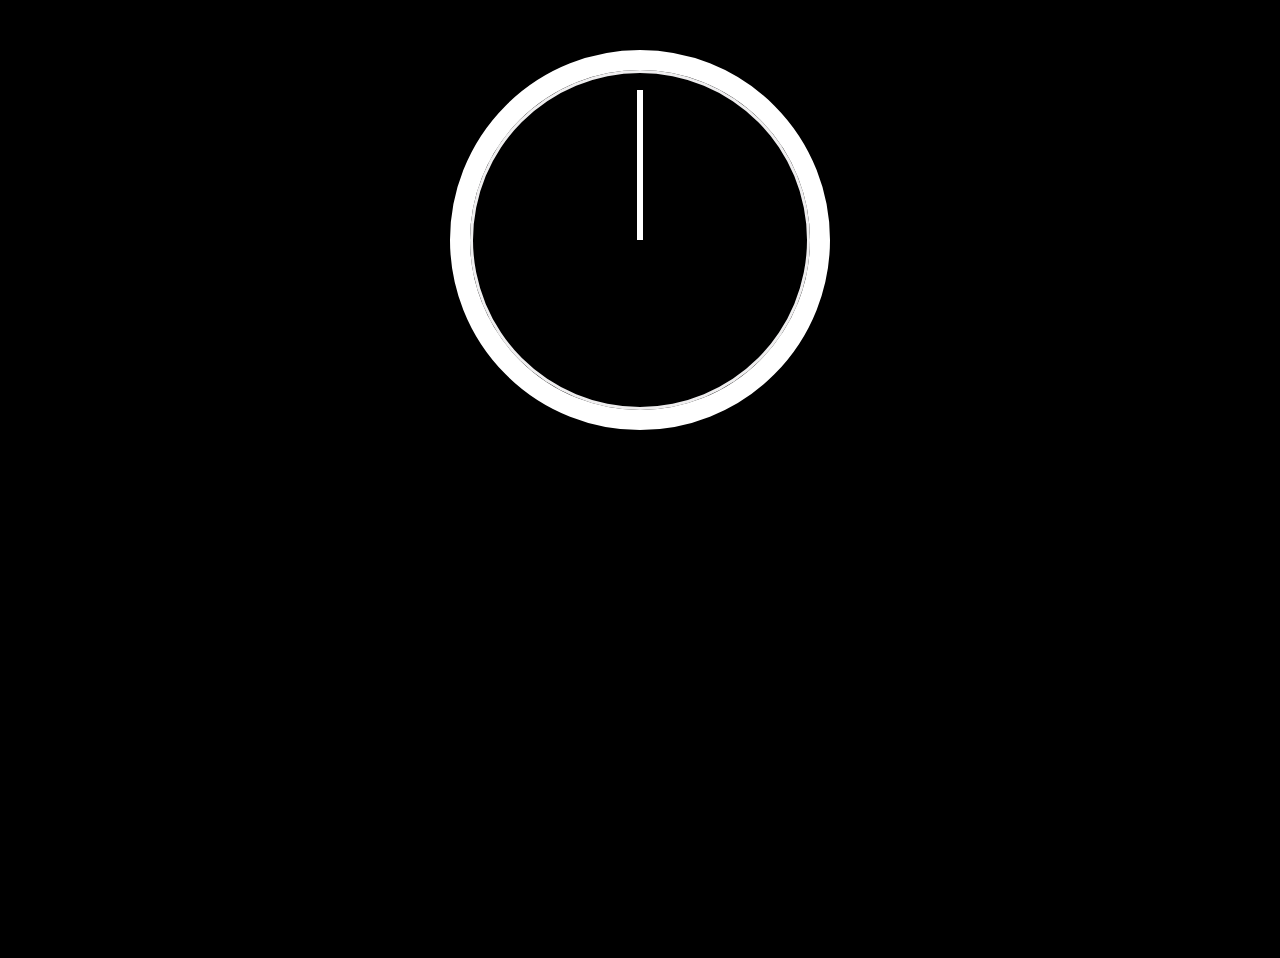
==== clock/clock.html @ 342712c9 "Initial commit" ====
<!DOCTYPE html>
<html lang="en">
<head>
    <meta charset="UTF-8">
    <meta name="viewport" content="width=device-width, initial-scale=1.0">
    <title>Document</title>
    <link rel="stylesheet" href="clock.css">
</head>
<body style="min-height: 100vh;">
    <div class="clock">
        <div class="clock-face">
            <div class="hand hours"></div>
            <div class="hand minutes"></div>
            <div class="hand seconds"></div>
        </div>
    </div>
    <script src="clock.js"></script>
</body>
</html>
---- clock/clock.css ----
*{
    text-align: center;
    font-size: 10px;
    background-color: black;
}

.body{
    font-size: 2rem;
    display: flex;
    flex: 1;
    min-height: 100vh;
    align-items: center;
    justify-items: center;
    justify-content: center;
    align-content: center;
}

.clock{
    display: flex;
    height: 30rem;
    width: 30rem;
    border: 20px solid white;
    border-radius: 50%;
    margin: 50px auto;
    position: relative;
    padding: 2rem;
    box-shadow: 
    0 0 0px 4px rgba(0, 0, 0, .1),
    inset 0 0 0 3px #efeeef,
    inset 0 0 10px black,
    0 0 10px rgba(0, 0, 0, .2);
}

.clock-face{
    position: relative;
    width: 100%;
    height: 100%;
    border-radius: 50%;
    transform: translateY(-3px);
}

.hand{
    width: 50%;
    height: 6px;
    background-color: white;
    position: absolute;
    top: 50%;
    transform-origin: 100%;
    transform: rotate(90deg);
}
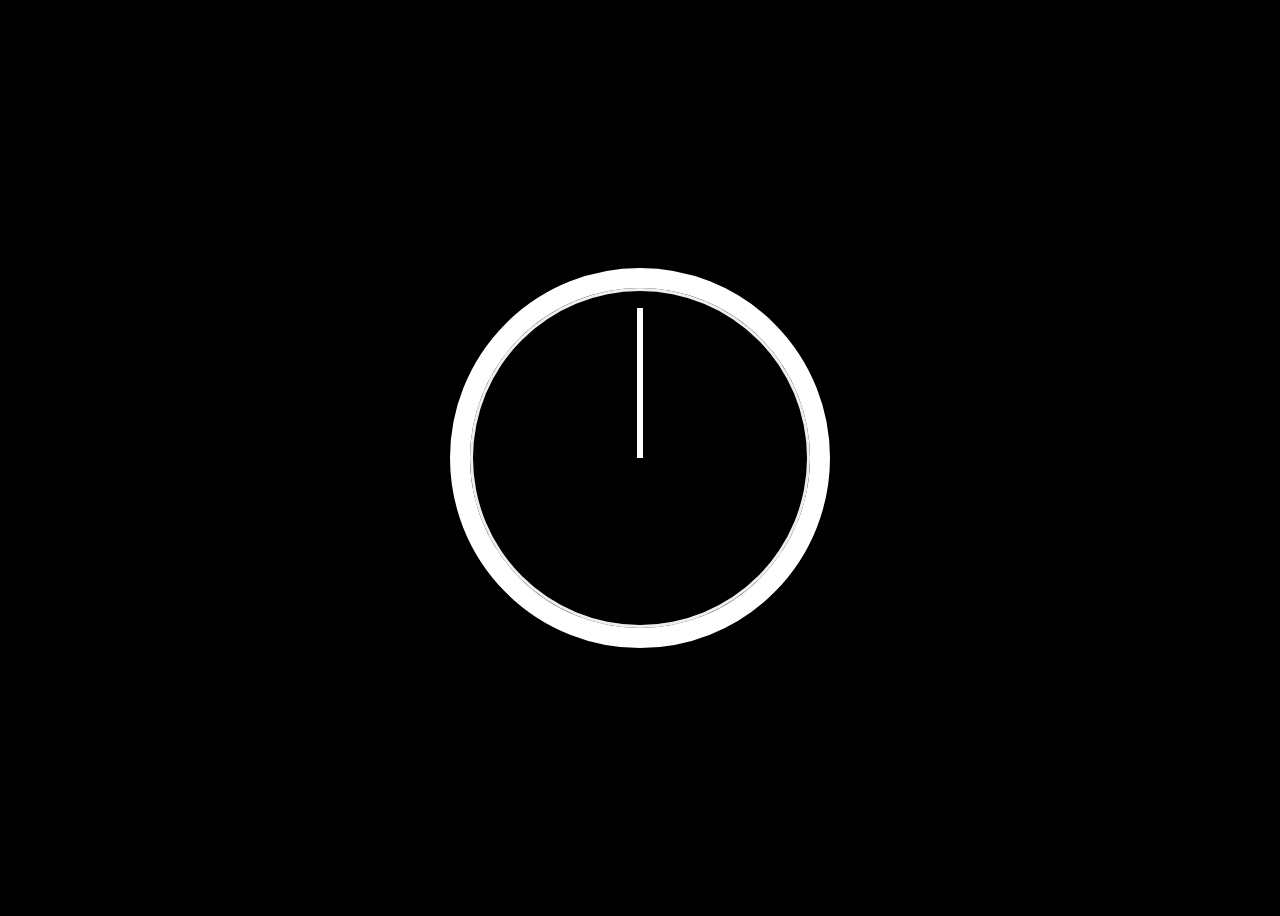
==== commit 0ad80992: "completed clock" ====
--- a/clock/clock.html
+++ b/clock/clock.html
@@ -6,7 +6,7 @@
     <title>Document</title>
     <link rel="stylesheet" href="clock.css">
 </head>
-<body style="min-height: 100vh;">
+<body>
     <div class="clock">
         <div class="clock-face">
             <div class="hand hours"></div>
--- a/clock/clock.css
+++ b/clock/clock.css
@@ -4,10 +4,10 @@
     background-color: black;
 }
 
-.body{
+body {
     font-size: 2rem;
     display: flex;
-    flex: 1;
+    flex: 1;    
     min-height: 100vh;
     align-items: center;
     justify-items: center;
@@ -47,4 +47,6 @@
     top: 50%;
     transform-origin: 100%;
     transform: rotate(90deg);
+    transition: 0.5s;
+    transition-timing-function: cubic-bezier(0.1, 2.7, 0.58, 1);
 }